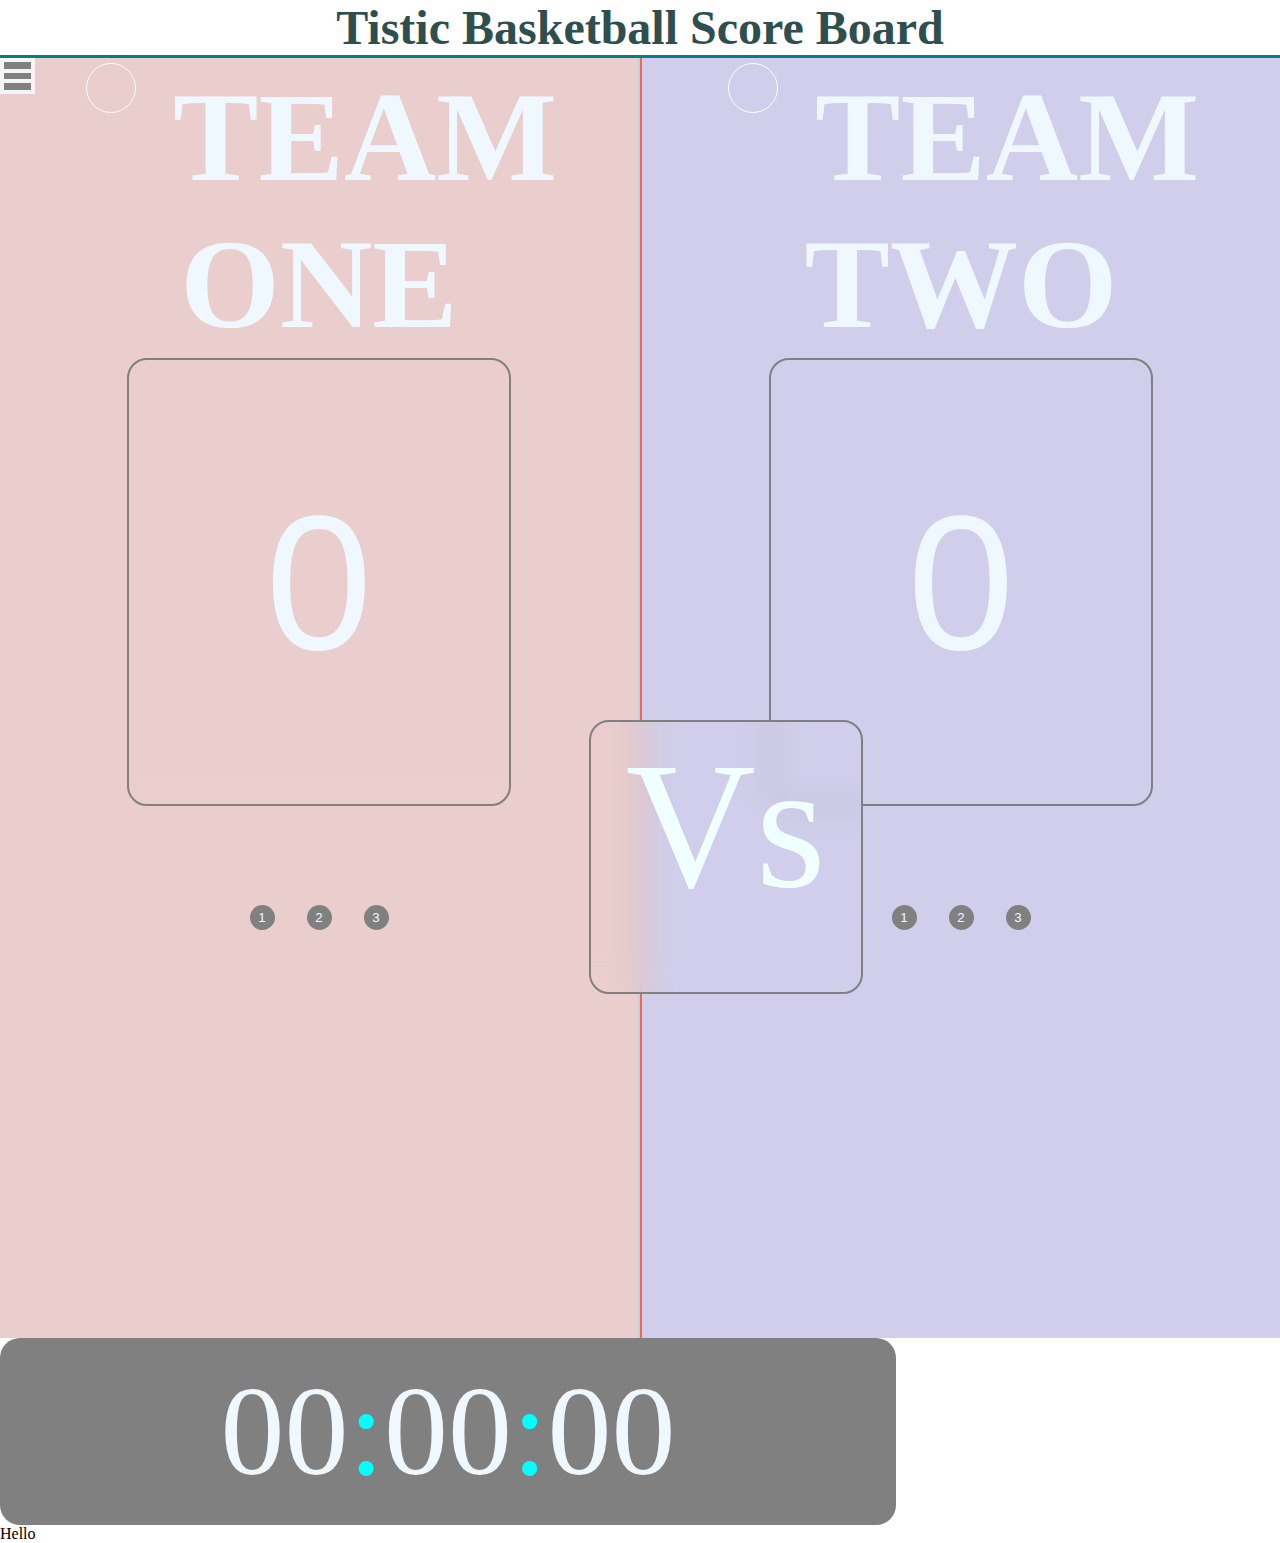
==== scoreboard.html @ 1e5ed0de "Add the files" ====
<!DOCTYPE html>

<html>
<head>
  <meta http-equiv="CONTENT-TYPE" content="text/html" charset="UTF-8">
  <meta name="viewport" content="width=device-width,initial-scale=1.0">
  <link rel="stylesheet" href="tinstyle.css">
  <title>Timer XP</title>
</head>
<body>
  <form>
  <h1>
    Tistic Basketball Score Board
  </h1>
      <button type="button" onclick="appear()">
        <div class="bar"></div>
        <div class="bar"></div>
        <div class="bar"></div>
      </button>
    <section id="aple">
      <h3>Set Up Board</h3>
      <div>
        <h6>Team One</h6>
        <div>
      <label for="team_1">Team Name:</label>
      <input type="text" id="team_1" placeholder="Team One">
        </div>
        <div>
      <label for="team_Img1">Team Logo:</label>
      <input type="text" id="team_Img1" placeholder="Image link/path">
        </div>
      <input type="button" value="Set up" onclick="toem()">
      </div>
          <div>
            <h6>Team Two</h6>
            <div>
      <label for="team_2">Team Name:</label>
      <input type="text" id="team_2" placeholder="Team One">
            </div>
            <div>
      <label for="team_Img2">Team Logo:</label>
      <input type="text" id="team_Img2" placeholder="Image link/path">
            </div>
      <input type="button" value="Set up" onclick="quant()">
            <div>
              <h6>Set Match Dutation</h6>
              <div>
               <input type="text" id="xx" placeholder="hours" value="00"/>
               <input type="text" id="yy" placeholder="minutes" value="00"/>
               <input type="text" id="zz" placeholder="seconds" value="00"/>
              </div>
               <input type="button" onClick="startime()" value="Start">
               <input type="button" onclick="sytop()" id="_syp" value="Pause">
            </div>
      </div>
    </section>
    <aside>
    <main class="mai2">
    <div>
      <img src="human.jpeg" id="image_1">
      <h4 id="t$_1">TEAM ONE</h4>
    </div>
    <input type="text" value="0" id="score_1">
      <div>
    <input type="button" onclick="plus_1()" value="1">
    <input type="button" onclick="plus_2()" value="2">
    <input type="button" onclick="plus_3()" value="3">
      </div>
    </main>
       <main class="mai1">
    <div>
      <img src="human.jpeg" id="image_2">
      <h4 id="t$_2m">TEAM TWO</h4>
    </div>
    <input type="text" value="0" id="score_2">
         <div>
    <input type="button" onclick="plue()" value="1">
    <input type="button" onclick="plye()" value="2">
    <input type="button" onclick="pyt()" value="3">
         </div>
    </main>
    </aside>
    <aside style="text-align: center;">
  <div id="tiem">
    <span id="hh">00</span>:<span id="mm">00</span>:<span id="ss">00</span>
  </div>
    </aside>
  </form>
  <p id="yow" onload="typewriter()"></p>
  <div id="dish"></div>
  <script>
  function appear(){
    let sect = document.getElementById("aple");
    if(sect.style.display == "none"){
      sect.style.display = "block";
    }else{
      sect.style.display = "none";
    }      
  }
  function toem(){
    let to = document.getElementById("team_1");
    let imfro = document.getElementById("team_Img1"); 
    let imgo = document.getElementById("image_1");
    let tem1 = document.getElementById("t$_1");
    
       tem1.innerHTML = to.value;
       to.value = "";
       
       imgo.src = imfro.value;
       imfro.value = "";
  }
  function quant(){
    let tsl = document.getElementById("team_2");
    let tlm = document.getElementById("team_Img2");
    let gim = document.getElementById("image_2");
    let oum = document.getElementById("t$_2m");
    
        oum.innerHTML = tsl.value;
        tsl.value = "";
     
        gim.src = tlm.value;
        tlm.value = "";
  }
  function plus_1(){
    let score1 = document.getElementById("score_1");
    score1.value = eval(Number(score1.value) + 1);
  }
  function plus_2(){
    let score1 = document.getElementById("score_1");
    score1.value = eval(Number(score1.value) + 2);
  }
  function plus_3(){
    let score1 = document.getElementById("score_1");
    score1.value = eval(Number(score1.value) + 3);
  }
  function plue(){
    let score2 = document.getElementById("score_2");
    score2.value = eval(Number(score2.value) + 1);
  }
  function plye(){
    let score2 = document.getElementById("score_2");
    score2.value = eval(Number(score2.value) + 2);
  }
  function pyt(){
    let score2 = document.getElementById("score_2");
    score2.value = eval(Number(score2.value) + 3);
  }
  let linter;
  
  function startime(){
    let h = document.getElementById("hh");
    let m = document.getElementById("mm");
    let s = document.getElementById("ss");
    let x = document.getElementById("xx");
    let y = document.getElementById("yy");
    let z = document.getElementById("zz");
    
    h.innerHTML = x.value;
    m.innerHTML = y.value;
    s.innerHTML = z.value;
    x.value = 0;
    y.value = 0;
    z.value = 0;
    
    let linter = setInterval(timer,1000);
    function timer(){
      if(s.innerHTML > 0){
        s.innerHTML = s.innerHTML -1;
      }
       while(s.innerHTML == 0){
         if(m.innerHTML > 0){
          m.innerHTML = m.innerHTML -1;
          s.innerHTML = 60;
         }else{
           break;
         }
        }
      while(m.innerHTML == 0){
        if(h.innerHTML > 0){
        h.innerHTML = h.innerHTML -1;
        m.innerHTML = 60;
        }else{
          break;
        }
      }
      if(h.innerHTML == 0 && m.innerHTML == 0 && s.innerHTML == 0){
        clearInterval(linter);
        let end = document.getElementById("tiem");
        end.innerHTML = "TIME UP..."
        end.style.background = "tomato";
        end.style.color = "white";
        end.style.fontSize = "5em";
        end.style.textAlign = "center";
      }
    }
  }
    function sytop(){
      let btn = document.getElementById("_syp");
      console.log(sytop);
      if(btn.innerHTML === "Pause"){
        clearInterval(linter);
        btn.innerHTML = "Play";
      }else{
        linter = setInterval(timer,1000);
        btn.innerHTML = "Pause";
      }
    }
  var dusp = document.getElementById("yow");
    var i = 0;
    var txt = "Hello World and People. This is the Tistic Webs Generation of absolute Glory. Praise be to the Lord...";
    const interv = setInterval(typewriter,100);
  function typewriter(){
    if(i < txt.length){
      dusp.innerHTML += txt.charAt(i);
      i++;
    }else{
      clearInterval(interv);
    } 
  }
  </script>
</body>
</html>
---- tinstyle.css ----
*{
  padding: 0;
  margin: 0;
  box-sizing: border-box;
}
body{
  background: url(neon.jpeg);
  background-size: 100% 100%;
  background-repeat: no-repeat;
}
form{
  margin: 0;
  width: 100%;
  height: 100%;
  left: 0; right: 0;
  top: 0; bottom: 0;
}
h1{
  font-size: 2rem;
  text-align: center;
  background: white;
  margin: 0;
  color: darkslategray;
  border-bottom: 2px solid teal;
}
img{
  width: 40px;
  height: 40px;
  display: inline;
  border-radius: 50%;
  border: 1px solid white;
  margin: 4px;
}
h4{
  display: inline;
}
.mai1{
  margin: 0;
  background: rgba(22,12,150,0.2);
  width: 100%;
  height: 10em;
  color: aliceblue;
  font-size: 8vw;
  text-align: center;
  
}
.mai2{
  margin: 0;
  background: rgba(150,12,12,0.2);
  width: 100%;
  height: 10em;
  color: aliceblue;
  font-size: 8vw;
  text-align: center;
}
main input[type=text]{
  width: 2em;
  height: 32vh;
  text-align: center;
  font-size: 3em;
  padding: 0;
  color: aliceblue;
  background: transparent;
  border: 2px solid grey;
  border-radius: 20px;
  backdrop-filter: blur(10px);
}
  main input[onclick^="p"]{
    border: none;
    background: gray;
    border-radius: 20vw;
    width: 25px;
    height: 25px;
    color: aliceblue;
  }
  #tiem{
    background: gray;
    text-align: center;
    padding: 20px;
    font-size: 10vw;
    color: cyan;
    border-radius: 20px;
  }
  div span{
    font-size: 10vw;
    color: aliceblue;
  }
  #xx, #yy, #zz{
    width: 80%;
    height: 50px;
    text-align: center;
    font-size: 7vw;
    margin-top: 30px;
    border: none;
    background: whitesmoke;
    border-radius: 20px;
  }
  input[onclick^="s"]{
    width: 70px;
    height: 25px;
    border: none;
    border-radius: 20px;
    margin-top: 10px;
  }
section{
  width: 100%;
  height: 20em;
  text-align: center;
  background: turquoise;
  overflow: auto;
  display: none;
}
h3{
  background: teal;
  color: aliceblue;
  font-size: 3em;
  padding: 0;
  margin: 0;
}
section div{
  display: block;
  margin: 10px;
}
section div input[type=text]{
  width: 90%;
  height: 40px;
  padding-left: 10px;
}
section div input[type=button]{
  width: 5em;
  height: 2em;
  border-radius: 20px;
  border: none;
  background: gray;
}
h6{
  color: teal;
  margin: 0;
  background: whitesmoke;
  font-size: 1.5em;
}
button{
  background: whitesmoke;
  border: none;
  position: absolute;
}
.bar{
  width: 2em;
  height: 0.5em;
  background: grey;
  margin: 0.3em;
}
@media screen and (min-width:600px){
 h1{
  font-size: 3rem;
  text-align: center;
  background: white;
  margin: 0;
  color: darkslategray;
  border-bottom: 3px solid teal;
}
img{
  width: 50px;
  height: 50px;
  display: inline;
  border-radius: 50%;
  border: 1px solid white;
  margin: 5px;
}
h4{
  display: inline;
}
.mai1{
  margin: 0;
  background: rgba(22,12,150,0.2);
  width: 50%;
  height: 10em;
  color: aliceblue;
  font-size: 10vw;
  text-align: center;
  float: left;
  border-left: 2px solid tomato;
}
  .mai2::after{
    content: "Vs";
    position: absolute;
    z-index: 1;
    border: 2px solid gray;
    border-radius: 20px;
    top: 80%;
    left: 46%;
    width: 30vh;
    height: 30vh;
    font-size: 20vh;
    color: azure;
    backdrop-filter: blur(15px);
    margin: 0;
  }
.mai2{
  margin: 0;
  background: rgba(150,12,12,0.2);
  width: 50%;
  height: 10em;
  color: aliceblue;
  font-size: 10vw;
  text-align: center;
  float: left;
  border-right: 2px solid lightblue;
}
  main input[type=text]{
  width: 30vw;
  height: 35vw;
  text-align: center;
  font-size: 1.5em;
  padding: 0;
  color: aliceblue;
  background: transparent;
  border: 2px solid grey;
  border-radius: 20px;
  backdrop-filter: blur(10px);
}
  main input[onclick^="p"]{
    border: none;
    background: gray;
    border-radius: 20vw;
    width: 25px;
    height: 25px;
    color: aliceblue;
  }
  #tiem{
    width: 70%;
    clear: both;
    background: gray;
    text-align: center;
    padding: 20px;
    font-size: 10vw;
    color: cyan;
    border-radius: 20px;
  }
  div span{
    font-size: 10vw;
    color: aliceblue;
  }
  #xx, #yy, #zz{
    width: 80%;
    height: 50px;
    text-align: center;
    font-size: 7vw;
    margin-top: 30px;
    border: none;
    background: whitesmoke;
    border-radius: 20px;
  }
  input[onclick^="s"]{
    width: 70px;
    height: 25px;
    border: none;
    border-radius: 20px;
    margin-left: 60px;
    margin-top: 10px;
  }
section{
  width: 45%;
  height: 100%;
  left: 0;
  text-align: center;
  background: turquoise;
  overflow: auto;
  display: none;
  position: absolute;
  z-index: 1;
}
  section::after{
    content: "";
    clear: both;
    display: table;
  }
h3{
  background: teal;
  color: aliceblue;
  font-size: 3em;
  padding: 0;
  margin: 0;
}
section div{
  display: block;
  margin: 10px;
}
section div input[type=text]{
  width: 90%;
  height: 40px;
  padding-left: 10px;
}
section div input[type=button]{
  width: 5em;
  height: 2em;
  border-radius: 20px;
  border: none;
  background: gray;
}
h6{
  color: teal;
  margin: 0;
  background: whitesmoke;
  font-size: 1.5em;
}
button{
  background: whitesmoke;
  border: none;
  position: absolute;
  z-index: 2;
}
.bar{
  width: 2em;
  height: 0.5em;
  background: grey;
  margin: 0.3em;
}
}
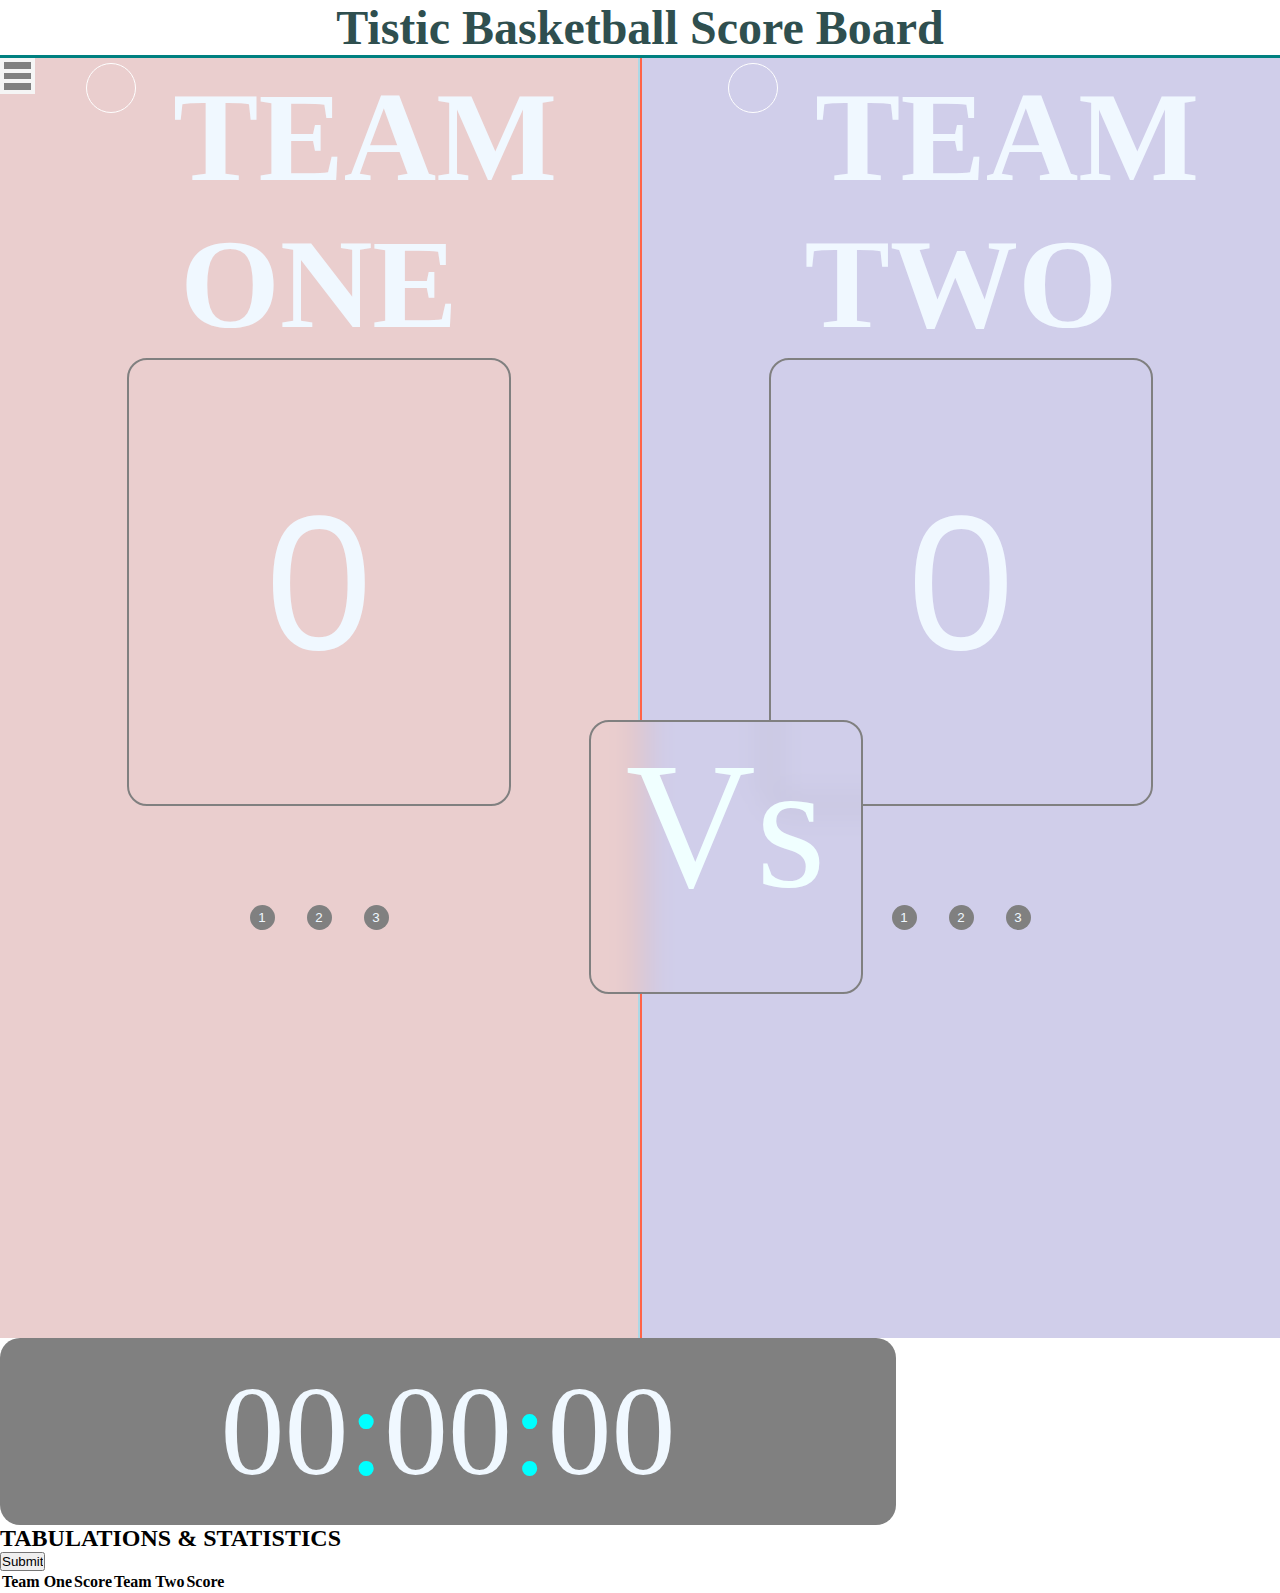
==== commit 0b52e483: "Update scoreboard.html" ====
--- a/scoreboard.html
+++ b/scoreboard.html
@@ -8,7 +8,7 @@
   <title>Timer XP</title>
 </head>
 <body>
-  <form>
+  <div class="diif">
   <h1>
     Tistic Basketball Score Board
   </h1>
@@ -85,9 +85,19 @@
     <span id="hh">00</span>:<span id="mm">00</span>:<span id="ss">00</span>
   </div>
     </aside>
-  </form>
-  <p id="yow" onload="typewriter()"></p>
-  <div id="dish"></div>
+  </div>
+    <form id="myfom">
+    <h2>TABULATIONS & STATISTICS</h2>
+    <input type="submit">
+    <table id="tuld">
+      <tr>
+        <th>Team One</th>
+        <th>Score</th>
+        <th>Team Two</th>
+        <th>Score</th>
+      </tr>
+    </table>
+    </form>
   <script>
   function appear(){
     let sect = document.getElementById("aple");
